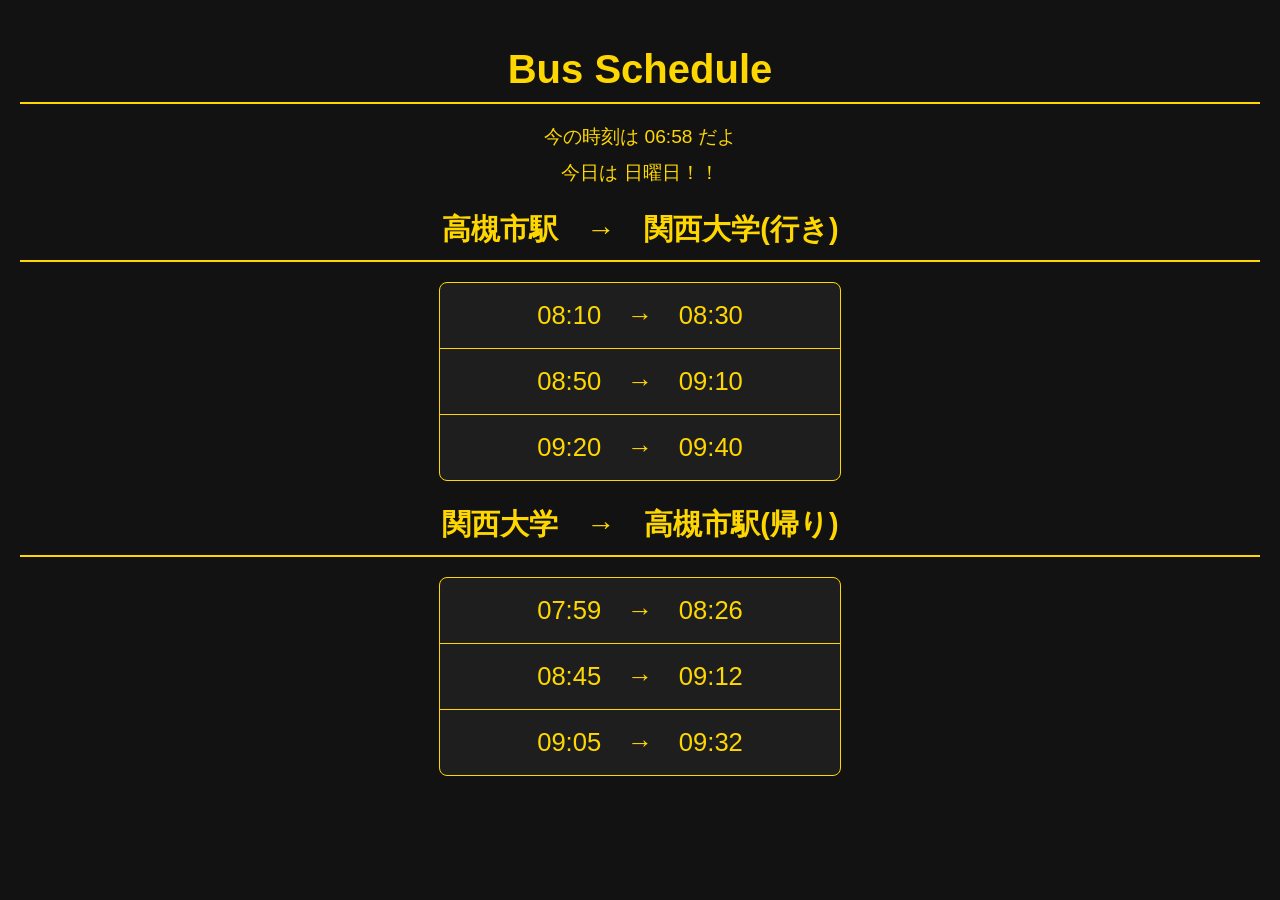
==== index.html @ 7fad0d75 "Update index.html" ====
<!DOCTYPE html>
<html lang="ja">
<head>
    <meta charset="UTF-8">
    <meta name="viewport" content="width=device-width, initial-scale=1.0">
    <title>Bus Schedule</title>
    <link rel="stylesheet" href="styles.css"> <!-- CSSファイルをリンク -->
</head>
<body>
    <h1>Bus Schedule</h1>
    <p id="current-time"></p>
    <p id="day-of-week"></p>

    <h2>高槻市駅　→　関西大学(行き)</h2>
    <ul id="inbound-bus-list"></ul>

    <h2>関西大学　→　高槻市駅(帰り)</h2>
    <ul id="outbound-bus-list"></ul>

    <script src="script.js"></script>
</body>
</html>
---- styles.css ----
/* 背景と全体のスタイル */
body {
    font-family: 'Arial', sans-serif;
    background-color: #121212; /* 黒 */
    color: #ffd700; /* ゴールド */
    margin: 0;
    padding: 20px;
}

/* ヘッダーのスタイル */
h1, h2 {
    text-align: center;
    border-bottom: 2px solid #ffd700;
    padding-bottom: 10px;
    margin-bottom: 20px;
}

h1 {
    font-size: 2.5rem;
}

h2 {
    font-size: 1.8rem;
}

/* 現在時刻と曜日 */
#current-time, #day-of-week {
    text-align: center;
    font-size: 1.2rem;
    margin: 10px 0;
}

/* リストのスタイル */
ul {
    list-style: none;
    padding: 0;
    margin: 20px auto;
    max-width: 400px;
    border: 1px solid #ffd700;
    border-radius: 8px;
    background-color: #1e1e1e; /* リストの背景を少し明るい黒に */
    overflow: hidden;
}

li {
    padding: 15px;
    font-size: 1.6rem;
    text-align: center;
    border-bottom: 1px solid #ffd700;
}

li:last-child {
    border-bottom: none;
}

/* マウスオーバー時のリスト項目 */
li:hover {
    background-color: #ffd700;
    color: #121212;
    cursor: pointer;
}

/* メディアクエリでレスポンシブ対応 */
@media (max-width: 600px) {
    body {
        padding: 10px;
    }

    h1, h2 {
        font-size: 1.5rem;
    }

    li {
        font-size: 1rem;
        padding: 10px;
    }
}
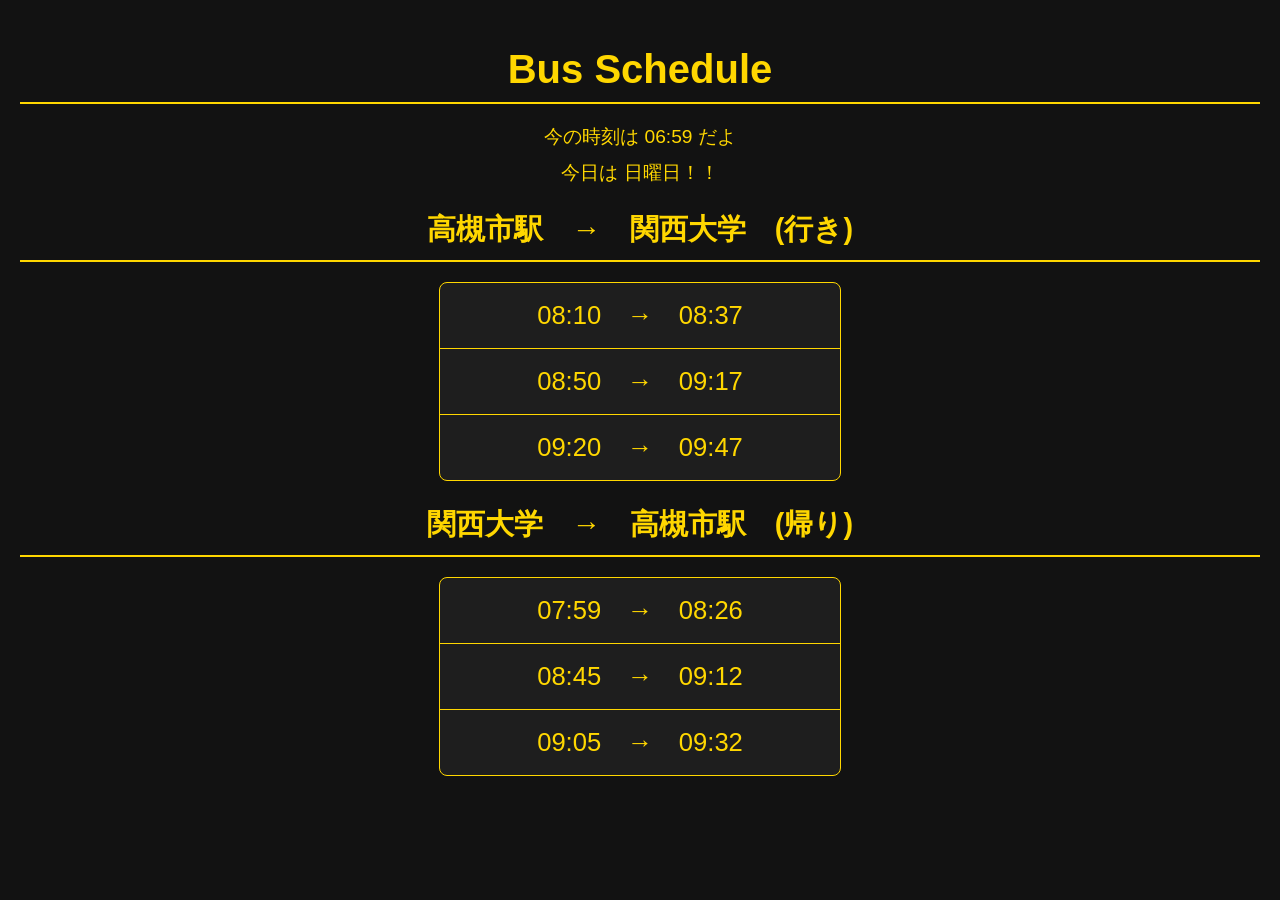
==== commit 7b8ae828: "Update index.html" ====
--- a/index.html
+++ b/index.html
@@ -11,10 +11,10 @@
     <p id="current-time"></p>
     <p id="day-of-week"></p>
 
-    <h2>高槻市駅　→　関西大学(行き)</h2>
+    <h2>高槻市駅　→　関西大学　(行き)</h2>
     <ul id="inbound-bus-list"></ul>
 
-    <h2>関西大学　→　高槻市駅(帰り)</h2>
+    <h2>関西大学　→　高槻市駅　(帰り)</h2>
     <ul id="outbound-bus-list"></ul>
 
     <script src="script.js"></script>
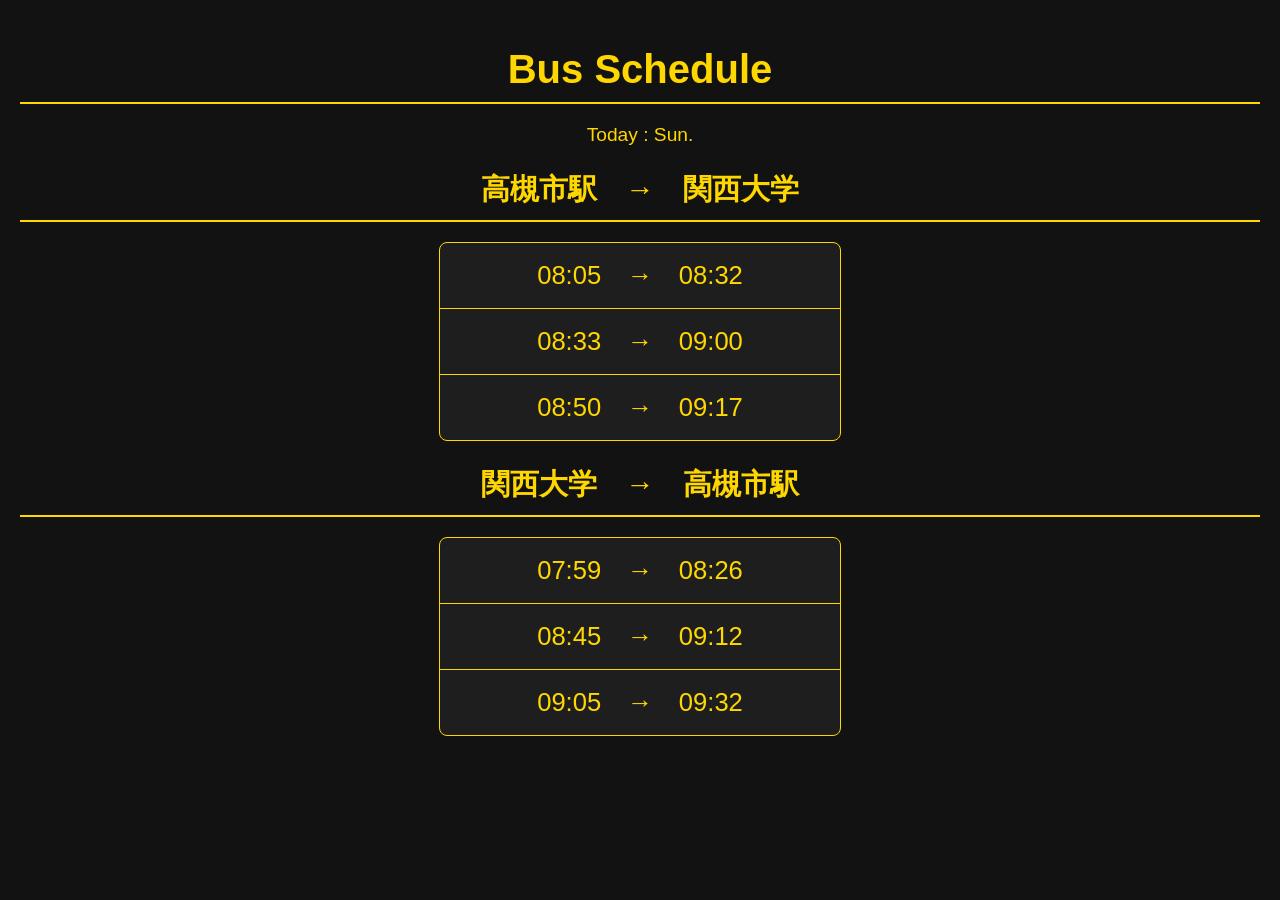
==== commit 622e13ed: "Update index.html" ====
--- a/index.html
+++ b/index.html
@@ -4,17 +4,17 @@
     <meta charset="UTF-8">
     <meta name="viewport" content="width=device-width, initial-scale=1.0">
     <title>Bus Schedule</title>
-    <link rel="stylesheet" href="styles.css"> <!-- CSSファイルをリンク -->
+    <link rel="stylesheet" href="styles.css"> 
 </head>
 <body>
     <h1>Bus Schedule</h1>
     <p id="current-time"></p>
     <p id="day-of-week"></p>
 
-    <h2>高槻市駅　→　関西大学　(行き)</h2>
+    <h2>高槻市駅　→　関西大学</h2>
     <ul id="inbound-bus-list"></ul>
 
-    <h2>関西大学　→　高槻市駅　(帰り)</h2>
+    <h2>関西大学　→　高槻市駅</h2>
     <ul id="outbound-bus-list"></ul>
 
     <script src="script.js"></script>
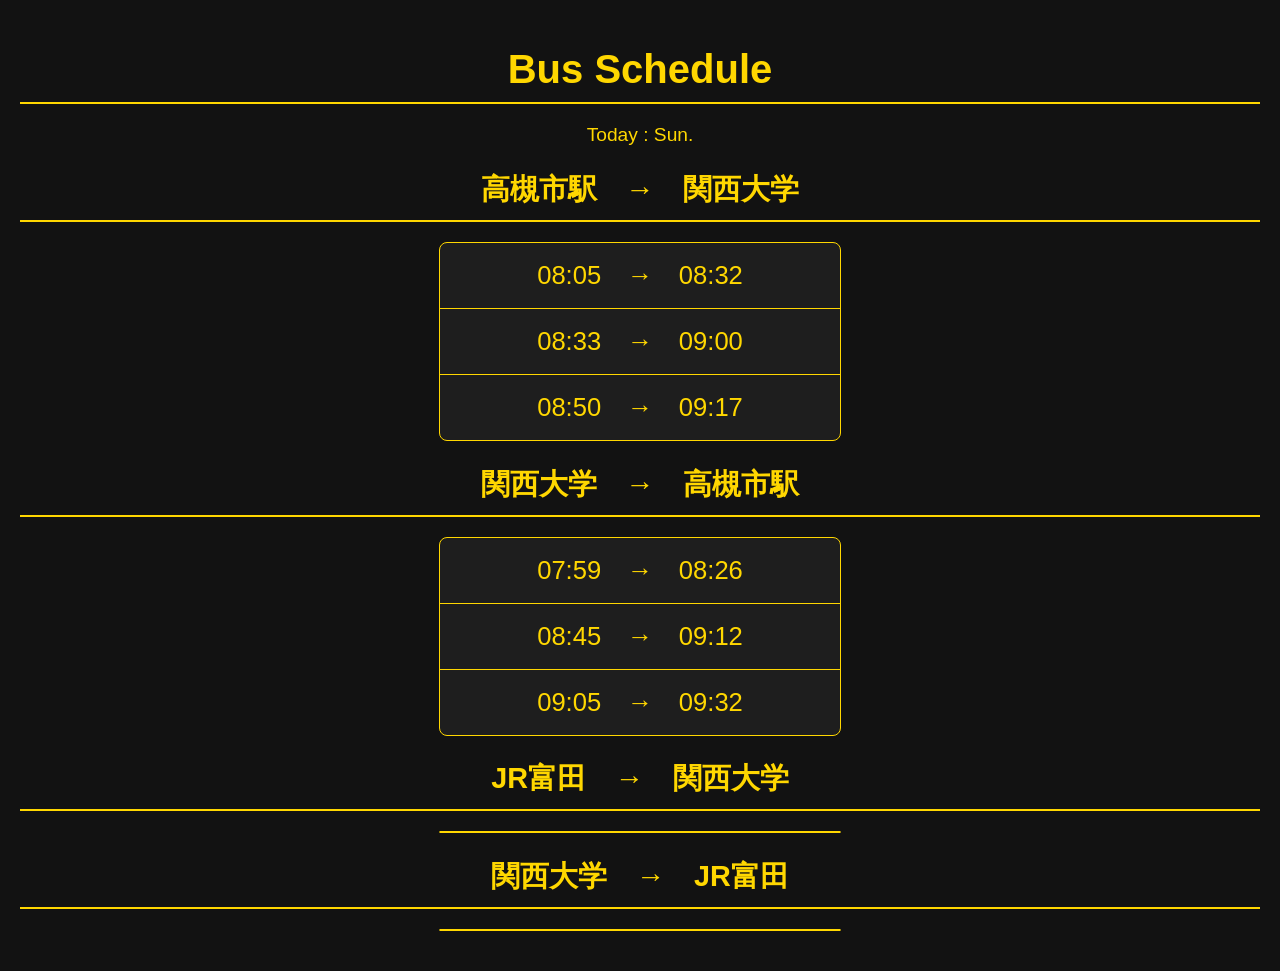
==== commit 6f83af1c: "Update index.html 富田追加 ヘッダーに仕掛けを追加" ====
--- a/index.html
+++ b/index.html
@@ -8,15 +8,41 @@
 </head>
 <body>
     <h1>Bus Schedule</h1>
+    <p id="update-message"></p>
     <p id="current-time"></p>
     <p id="day-of-week"></p>
 
-    <h2>高槻市駅　→　関西大学</h2>
-    <ul id="inbound-bus-list"></ul>
+    <div class="bus-header" data-target="inbound-bus-list">
+        <h2>高槻市駅　→　関西大学</h2>
+    </div>
+    <div class="bus-list-container">
+        <ul id="inbound-bus-list" class="bus-list"></ul>
+    </div>
 
-    <h2>関西大学　→　高槻市駅</h2>
-    <ul id="outbound-bus-list"></ul>
+    <div class="bus-header" data-target="outbound-bus-list">
+        <h2>関西大学　→　高槻市駅</h2>
+    </div>
+    <div class="bus-list-container">
+        <ul id="outbound-bus-list" class="bus-list"></ul>
+    </div>
+
+    <div class="bus-header" data-target="tonda-outbound-bus-list">
+        <h2>JR富田　→　関西大学</h2>
+    </div>
+    <div class="bus-list-container">
+        <ul id="tonda-outbound-bus-list" class="bus-list"></ul>
+    </div>
+
+    <div class="bus-header" data-target="tonda-inbound-bus-list">
+        <h2>関西大学　→　JR富田</h2>
+    </div>
+    <div class="bus-list-container">
+        <ul id="tonda-inbound-bus-list" class="bus-list"></ul>
+    </div>
+
+    <p id="update-message1"></p>
 
     <script src="script.js"></script>
 </body>
 </html>
+
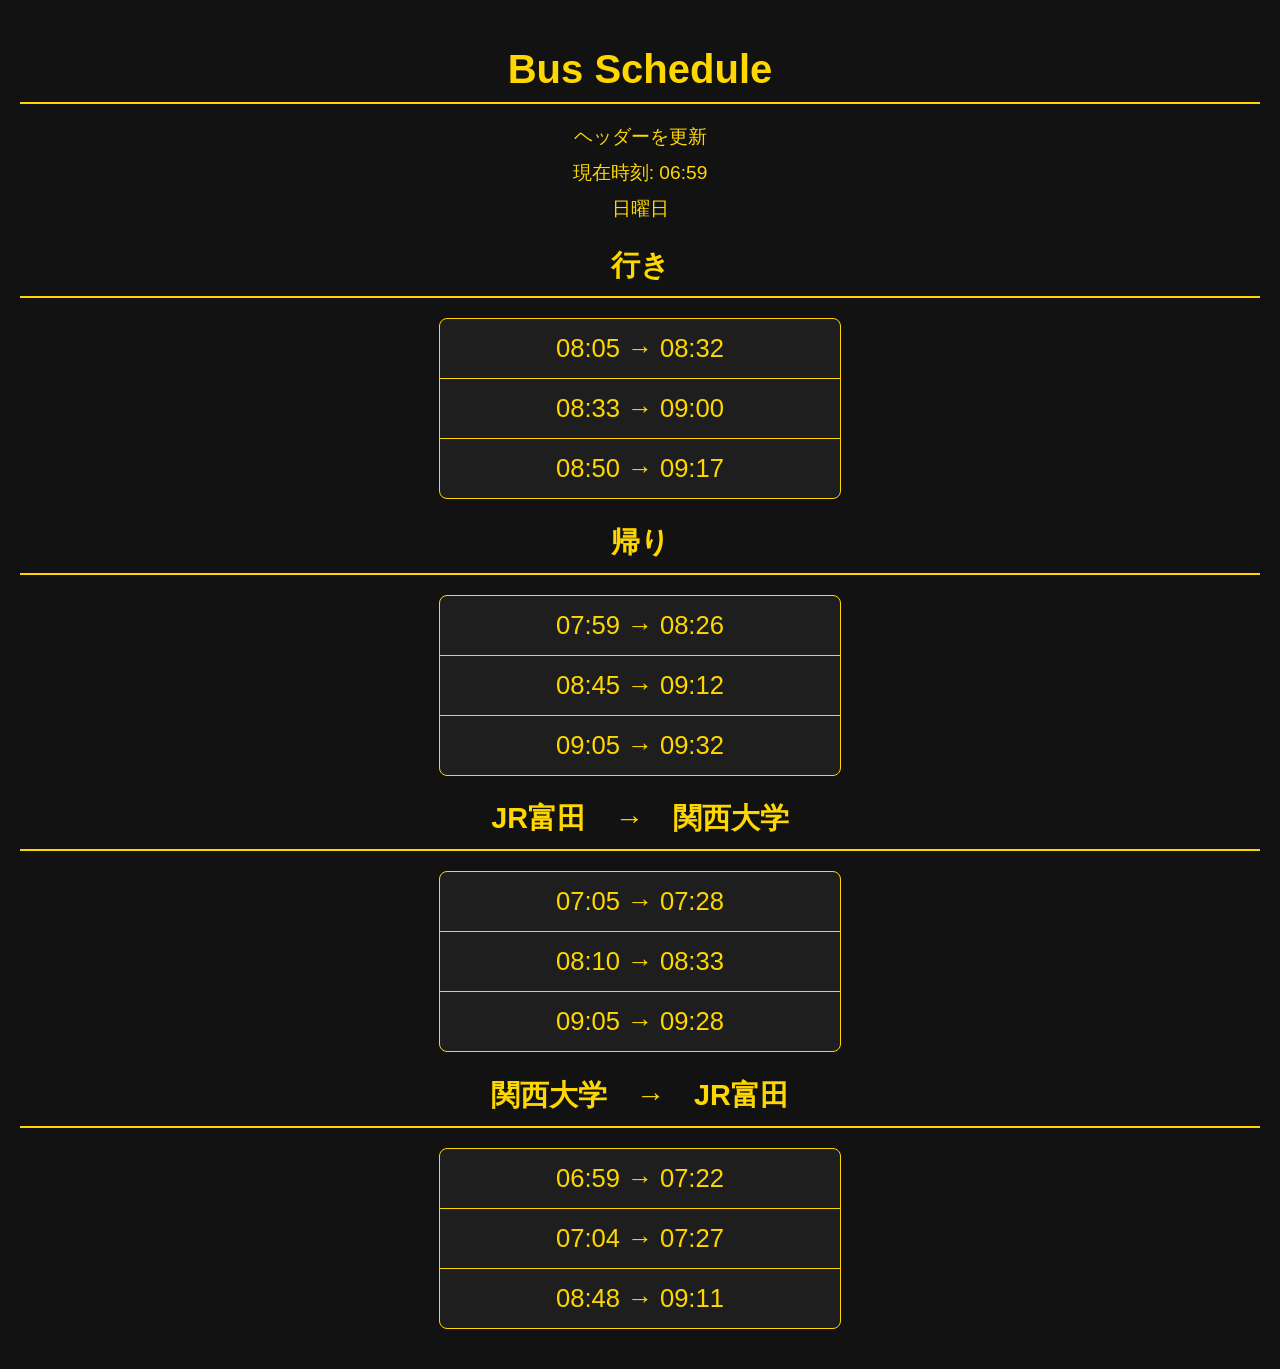
==== commit 4843613f: "Update index.html" ====
--- a/index.html
+++ b/index.html
@@ -13,14 +13,14 @@
     <p id="day-of-week"></p>
 
     <div class="bus-header" data-target="inbound-bus-list">
-        <h2>高槻市駅　→　関西大学</h2>
+        <h2>行き</h2>
     </div>
     <div class="bus-list-container">
         <ul id="inbound-bus-list" class="bus-list"></ul>
     </div>
 
     <div class="bus-header" data-target="outbound-bus-list">
-        <h2>関西大学　→　高槻市駅</h2>
+        <h2>帰り</h2>
     </div>
     <div class="bus-list-container">
         <ul id="outbound-bus-list" class="bus-list"></ul>
--- a/styles.css
+++ b/styles.css
@@ -13,6 +13,7 @@
     border-bottom: 2px solid #ffd700;
     padding-bottom: 10px;
     margin-bottom: 20px;
+    cursor: pointer; /* クリック可能に */
 }
 
 h1 {
@@ -24,7 +25,7 @@
 }
 
 /* 現在時刻と曜日 */
-#current-time, #day-of-week {
+#current-time, #day-of-week, #update-message, #update-message1{
     text-align: center;
     font-size: 1.2rem;
     margin: 10px 0;
@@ -40,8 +41,16 @@
     border-radius: 8px;
     background-color: #1e1e1e; /* リストの背景を少し明るい黒に */
     overflow: hidden;
+    max-height: 10000px; /* 表示するリストの高さを制限 */
+    transition: max-height 0.3s ease-in-out; /* スムーズに表示切り替え */
 }
 
+/* すべてのアイテムを表示するクラス */
+ul.full-display {
+    max-height: none; /* すべて表示する場合は高さ制限なし */
+}
+
+/* リスト項目 */
 li {
     padding: 15px;
     font-size: 1.6rem;
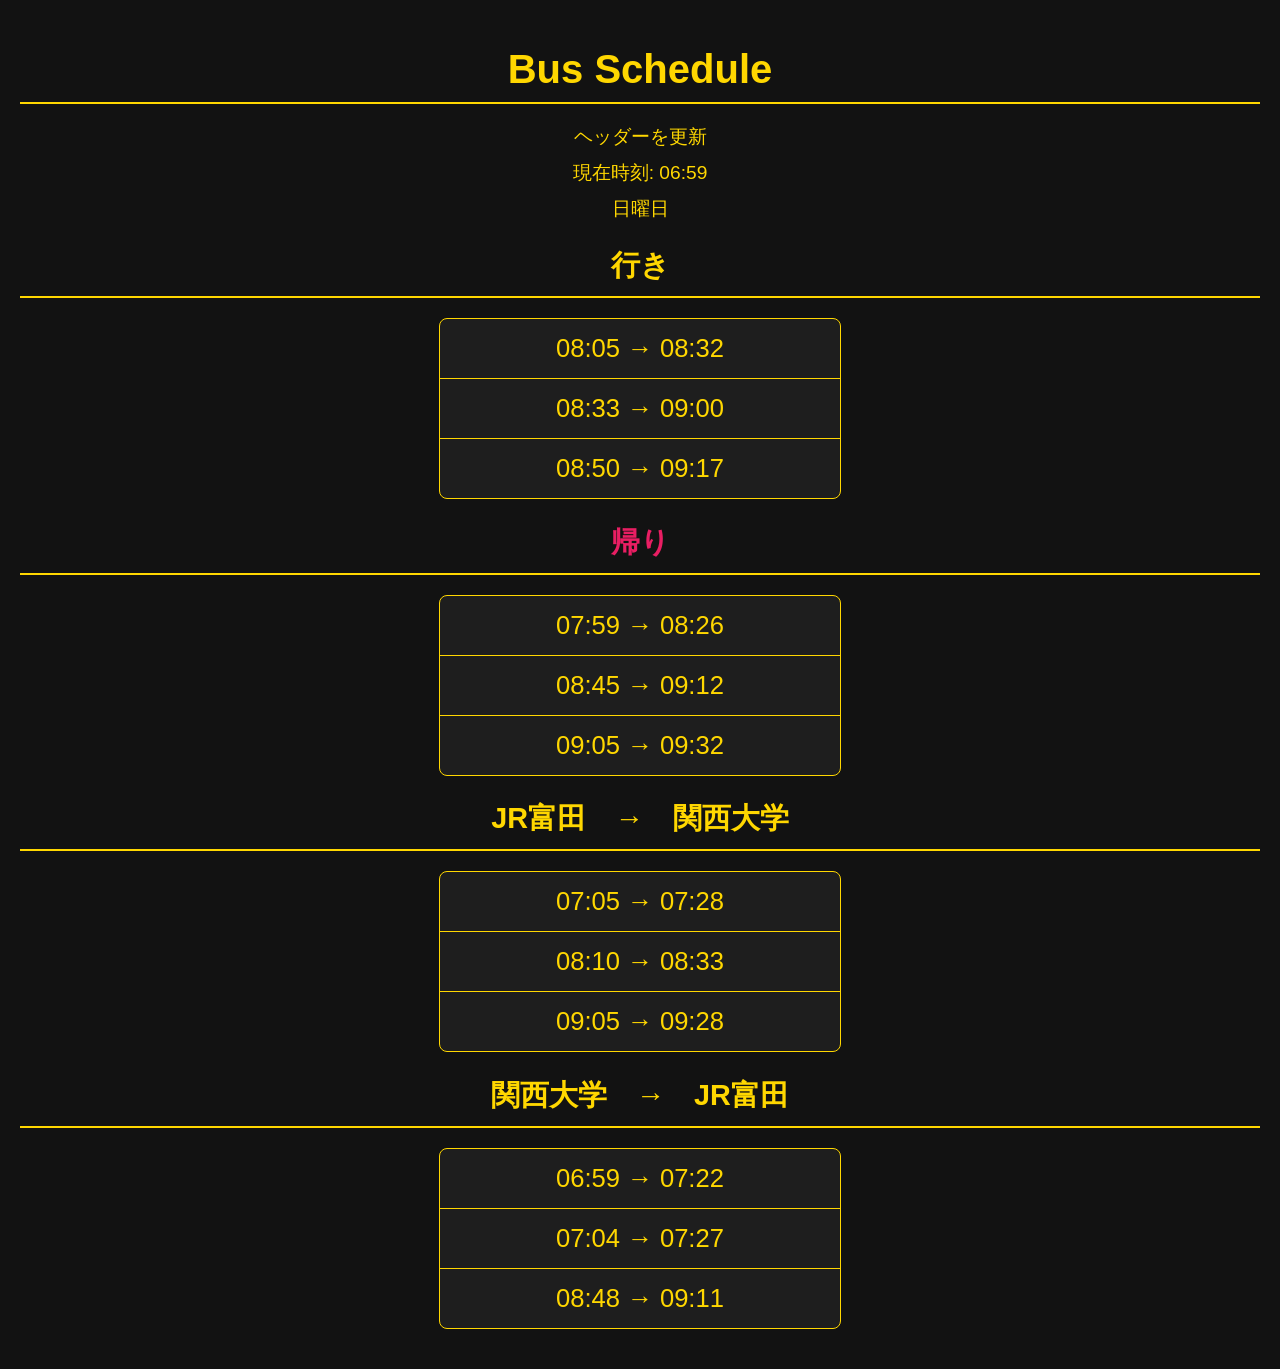
==== commit 5a76ee3c: "Update index.html" ====
--- a/index.html
+++ b/index.html
@@ -12,6 +12,7 @@
     <p id="current-time"></p>
     <p id="day-of-week"></p>
 
+<div id="bus-sections">
     <div class="bus-header" data-target="inbound-bus-list">
         <h2>行き</h2>
     </div>
@@ -20,7 +21,7 @@
     </div>
 
     <div class="bus-header" data-target="outbound-bus-list">
-        <h2>帰り</h2>
+        <h2 class="accent">帰り</h2>
     </div>
     <div class="bus-list-container">
         <ul id="outbound-bus-list" class="bus-list"></ul>
@@ -39,10 +40,12 @@
     <div class="bus-list-container">
         <ul id="tonda-inbound-bus-list" class="bus-list"></ul>
     </div>
-
+</div>
     <p id="update-message1"></p>
 
     <script src="script.js"></script>
 </body>
 </html>
 
+
+
--- a/styles.css
+++ b/styles.css
@@ -84,3 +84,5 @@
         padding: 10px;
     }
 }
+
+h2.accent { color: #e91e63; }
